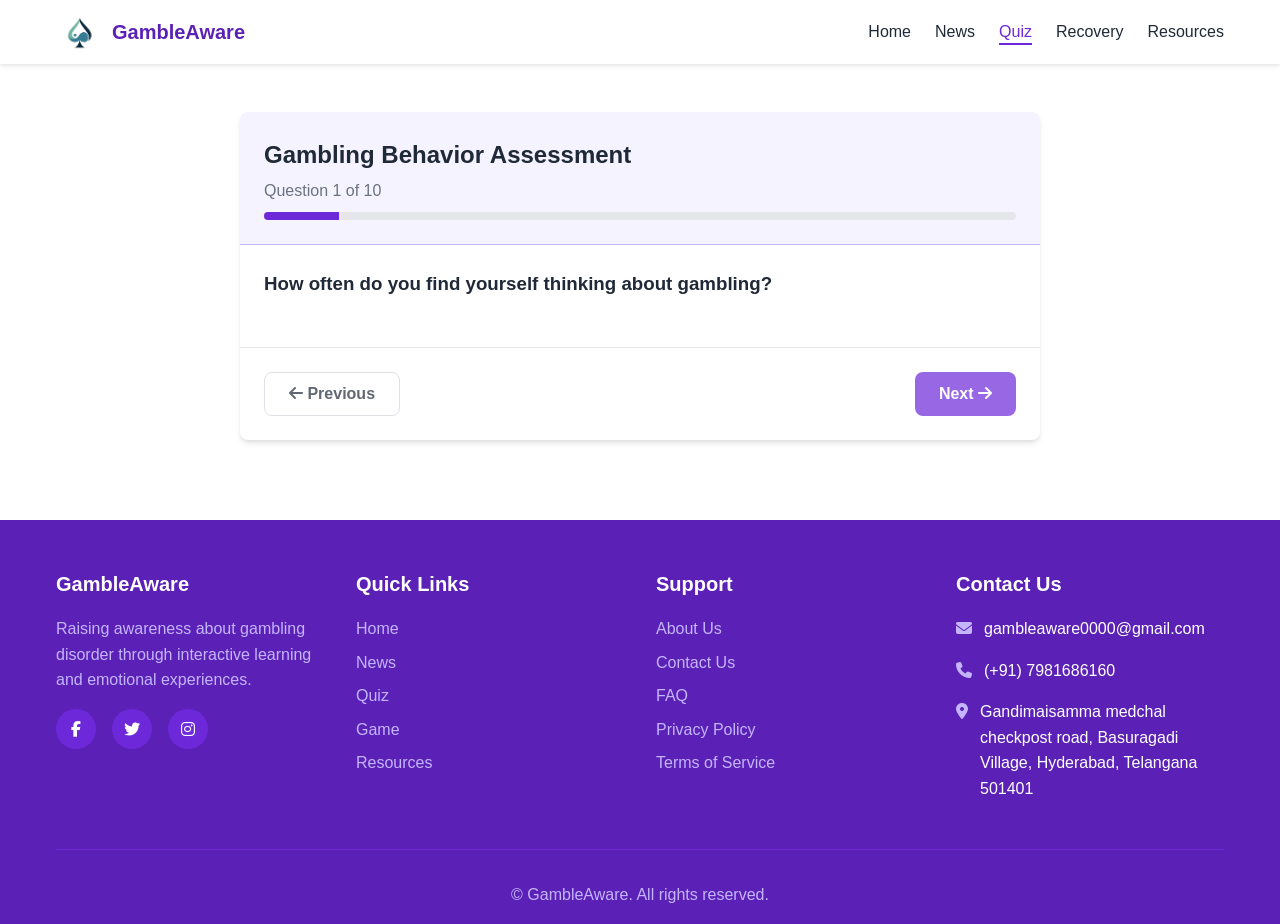
==== quiz.html @ 0cf283ca "Add files via upload" ====
<!DOCTYPE html>
<html lang="en">
<head>
    <meta charset="UTF-8">
    <meta name="viewport" content="width=device-width, initial-scale=1.0">
    <title>Quiz - GambleAware</title>
    <link rel="stylesheet" href="style.css">
    <link rel="stylesheet" href="https://cdnjs.cloudflare.com/ajax/libs/font-awesome/6.4.0/css/all.min.css">
</head>
<body>
    <!-- Navigation Bar -->
    <nav class="navbar">
        <div class="container">
            <div class="navbar-content">
                <div class="logo">
                    <a href="index1.html">
                        <div class="logo-circle"> <img src="unnamed-removebg-preview.png" alt=""> </div>
                        <span class="site-name">GambleAware</span>
                    </a>
                </div>
                
                <ul class="nav-links">
                    <li><a href="index1.html">Home</a></li>
                    <li><a href="news.html">News</a></li>
                    <li><a href="quiz.html" class="active">Quiz</a></li>
                    <li><a href="recovery.html">Recovery</a></li>
                    <li><a href="resources.html">Resources</a></li>
                </ul>
                
                <div class="mobile-menu-btn">
                    <i class="fas fa-bars"></i>
                </div>
            </div>
        </div>
    </nav>
    
    <!-- Mobile Menu -->
    <div class="mobile-menu">
        <ul class="mobile-nav-links">
            <li><a href="index1.html">Home</a></li>
            <li><a href="news.html">News</a></li>
            <li><a href="quiz.html">Quiz</a></li>
            <li><a href="game.html">Game</a></li>
            <li><a href="resources.html">Resources</a></li>
        </ul>
    </div>

    <!-- Quiz Section -->
    <section class="quiz-section">
        <div class="container">
            <div class="quiz-container">
                <!-- Quiz Card -->
                <div class="card quiz-card" id="quiz-card">
                    <div class="card-header">
                        <h2>Gambling Behavior Assessment</h2>
                        <p id="question-counter">Question 1 of 10</p>
                        <div class="progress-bar">
                            <div class="progress" id="quiz-progress"></div>
                        </div>
                    </div>
                    <div class="card-body">
                        <h3 id="question-text">How often do you find yourself thinking about gambling?</h3>
                        <div class="options-container" id="options-container">
                            <!-- Options will be inserted by JavaScript -->
                        </div>
                    </div>
                    <div class="card-footer">
                        <button class="btn btn-outline" id="prev-btn" disabled>
                            <i class="fas fa-arrow-left"></i> Previous
                        </button>
                        <button class="btn btn-primary" id="next-btn" disabled>
                            Next <i class="fas fa-arrow-right"></i>
                        </button>
                    </div>
                </div>

                <!-- Results Card (initially hidden) -->
                <div class="card results-card" id="results-card" style="display: none;">
                    <div class="card-header text-center">
                        <div id="result-icon"></div>
                        <h2>Your Result: <span id="result-category"></span></h2>
                        <p>Score: <span id="result-score"></span> out of 30</p>
                    </div>
                    <div class="card-body">
                        <p id="result-description"></p>
                        <div class="info-box">
                            <h4>What does this mean?</h4>
                            <p>This assessment is a screening tool and not a clinical diagnosis. If you're concerned about your gambling habits, consider speaking with a healthcare professional.</p>
                        </div>
                    </div>
                    <div class="card-footer center">
                        <a href="game.html" class="btn btn-primary">Try the Simulation Game</a>
                        <a href="resources.html" class="btn btn-outline">View Support Resources</a>
                    </div>
                </div>
            </div>
        </div>
    </section>

    <!-- Footer -->
    <footer class="footer">
        <div class="container">
            <div class="footer-grid">
                <!-- About -->
                <div class="footer-column">
                    <h3>GambleAware</h3>
                    <p>Raising awareness about gambling disorder through interactive learning and emotional experiences.</p>
                    <div class="social-links">
                        <a href="#"><i class="fab fa-facebook-f"></i></a>
                        <a href="#"><i class="fab fa-twitter"></i></a>
                        <a href="#"><i class="fab fa-instagram"></i></a>
                    </div>
                </div>

                <!-- Quick Links -->
                <div class="footer-column">
                    <h3>Quick Links</h3>
                    <ul class="footer-links">
                        <li><a href="index1.html">Home</a></li>
                        <li><a href="news.html">News</a></li>
                        <li><a href="quiz.html">Quiz</a></li>
                        <li><a href="game.html">Game</a></li>
                        <li><a href="resources.html">Resources</a></li>
                    </ul>
                </div>

                <!-- Support -->
                <div class="footer-column">
                    <h3>Support</h3>
                    <ul class="footer-links">
                        <li><a href="about.html">About Us</a></li>
                        <li><a href="contact.html">Contact Us</a></li>
                        <li><a href="#">FAQ</a></li>
                        <li><a href="#">Privacy Policy</a></li>
                        <li><a href="#">Terms of Service</a></li>
                    </ul>
                </div>

                <!-- Contact -->
                <div class="footer-column">
                    <h3>Contact Us</h3>
                    <ul class="contact-info">
                        <li>
                            <i class="fas fa-envelope"></i>
                            <span>gambleaware0000@gmail.com</span>
                        </li>
                        <li>
                            <i class="fas fa-phone"></i>
                            <span>(+91) 7981686160</span>
                        </li>
                        <li>
                            <i class="fas fa-map-marker-alt"></i>
                            <span>Gandimaisamma medchal checkpost road, Basuragadi Village, Hyderabad, Telangana 501401</span>
                        </li>
                    </ul>
                </div>
            </div>

            <div class="footer-bottom">
                <p>&copy; <span id="current-year"></span> GambleAware. All rights reserved.</p>
            </div>
        </div>
    </footer>

    <script src="js/main.js"></script>
    <script src="js/quiz.js"></script>
</body>
</html>
---- style.css ----
/* Base Styles */
:root {
    --primary: #6d28d9;
    --primary-dark: #5b21b6;
    --primary-light: #8b5cf6;
    --primary-lighter: #a78bfa;
    --primary-lightest: #c4b5fd;
    --primary-bg: #f5f3ff;
    --secondary: #7c3aed;
    --text-dark: #1f2937;
    --text-light: #6b7280;
    --white: #ffffff;
    --gray-100: #f3f4f6;
    --gray-200: #e5e7eb;
    --gray-300: #d1d5db;
    --gray-400: #9ca3af;
    --gray-500: #6b7280;
    --success: #10b981;
    --warning: #f59e0b;
    --danger: #ef4444;
    --border-radius: 0.5rem;
    --box-shadow: 0 4px 6px -1px rgba(0, 0, 0, 0.1), 0 2px 4px -1px rgba(0, 0, 0, 0.06);
    --transition: all 0.3s ease;
}

* {
    margin: 0;
    padding: 0;
    box-sizing: border-box;
}

body {
    font-family: 'Segoe UI', Tahoma, Geneva, Verdana, sans-serif;
    line-height: 1.6;
    color: var(--text-dark);
    background-color: var(--white);
}

.container {
    width: 100%;
    max-width: 1200px;
    margin: 0 auto;
    padding: 0 1rem;
}

a {
    text-decoration: none;
    color: var(--primary);
    transition: var(--transition);
}

a:hover {
    color: var(--primary-dark);
}

ul {
    list-style: none;
}

img {
    max-width: 100%;
}

.text-center {
    text-align: center;
}

.bold {
    font-weight: 700;
}

.hidden {
    display: none !important;
}

.section-title {
    font-size: 2rem;
    font-weight: 700;
    text-align: center;
    margin-bottom: 2rem;
}

.section-description {
    font-size: 1.2rem;
    color: var(--text-light);
    max-width: 800px;
    margin: 0 auto 2rem;
}

/* Buttons */
.btn {
    display: inline-block;
    padding: 0.75rem 1.5rem;
    border-radius: var(--border-radius);
    font-weight: 600;
    text-align: center;
    cursor: pointer;
    transition: var(--transition);
    border: none;
    font-size: 1rem;
}

.btn-primary {
    background-color: var(--primary);
    color: var(--white);
}

.btn-primary:hover {
    background-color: var(--primary-dark);
    color: var(--white);
    transform: translateY(-2px);
}

.btn-secondary {
    background-color: var(--secondary);
    color: var(--white);
}

.btn-secondary:hover {
    background-color: var(--primary-dark);
    color: var(--white);
    transform: translateY(-2px);
}

.btn-light {
    background-color: var(--white);
    color: var(--primary);
}

.btn-light:hover {
    background-color: var(--gray-100);
    transform: translateY(-2px);
}

.btn-outline {
    background-color: transparent;
    color: var(--text-dark);
    border: 1px solid var(--gray-300);
}

.btn-outline:hover {
    border-color: var(--primary);
    color: var(--primary);
    transform: translateY(-2px);
}

.btn-danger {
    background-color: var(--danger);
    color: var(--white);
}

.btn-danger:hover {
    background-color: #dc2626;
    color: var(--white);
}

.btn-small {
    padding: 0.25rem 0.5rem;
    font-size: 0.875rem;
}

.btn-large {
    padding: 1rem 2rem;
    font-size: 1.25rem;
}

.btn:disabled {
    opacity: 0.7;
    cursor: not-allowed;
    transform: none;
}

/* Navigation */
.navbar {
    background-color: var(--white);
    box-shadow: 0 2px 4px rgba(0, 0, 0, 0.1);
    position: sticky;
    top: 0;
    z-index: 100;
}

.navbar-content {
    display: flex;
    justify-content: space-between;
    align-items: center;
    height: 4rem;
}

.logo a {
    display: flex;
    align-items: center;
    color: var(--text-dark);
}

.logo-circle {
    width: 3rem;
    height: 3rem;
    color: var(--white);
    border-radius: 50%;
    display: flex;
    align-items: center;
    justify-content: center;
    font-weight: 700;
    margin-right: 0.5rem;
}

.site-name {
    font-size: 1.25rem;
    font-weight: 700;
    color: var(--primary-dark);
}

.nav-links {
    display: none;
}

.auth-buttons {
    display: none;
}

.mobile-menu-btn {
    font-size: 1.5rem;
    cursor: pointer;
    color: var(--text-dark);
}

.mobile-menu {
    display: none;
    background-color: var(--white);
    box-shadow: 0 4px 6px rgba(0, 0, 0, 0.1);
    overflow: hidden;
    max-height: 0;
    transition: max-height 0.3s ease;
}

.mobile-menu.active {
    display: block;
    max-height: 500px;
}

.mobile-nav-links li {
    border-bottom: 1px solid var(--gray-200);
}

.mobile-nav-links a {
    display: block;
    padding: 1rem;
    color: var(--text-dark);
}

.mobile-nav-links a:hover {
    background-color: var(--gray-100);
    color: var(--primary);
}

/* Hero Section */
.hero {
    background: linear-gradient(to right, var(--primary-dark), var(--primary));
    color: var(--white);
    padding: 5rem 0;
    text-align: center;
}

.hero-content {
    max-width: 800px;
    margin: 0 auto;
}

.hero h1 {
    font-size: 2.5rem;
    font-weight: 700;
    margin-bottom: 1.5rem;
}

.hero p {
    font-size: 1.25rem;
    margin-bottom: 2rem;
}

.hero-buttons {
    display: flex;
    flex-wrap: wrap;
    justify-content: center;
    gap: 1rem;
}

/* Features Section */
.features {
    padding: 4rem 0;
    background-color: var(--white);
}

.features h2 {
    text-align: center;
    font-size: 2rem;
    margin-bottom: 3rem;
}

.features-grid {
    display: grid;
    grid-template-columns: 1fr;
    gap: 2rem;
}

.feature-card {
    background-color: var(--primary-bg);
    padding: 1.5rem;
    border-radius: var(--border-radius);
    transition: var(--transition);
}

.feature-card:hover {
    transform: translateY(-5px);
}

.feature-icon {
    background-color: var(--primary-lightest);
    width: 3rem;
    height: 3rem;
    border-radius: 50%;
    display: flex;
    align-items: center;
    justify-content: center;
    margin-bottom: 1rem;
}

.feature-icon i {
    color: var(--primary);
    font-size: 1.5rem;
}

.feature-card h3 {
    font-size: 1.25rem;
    margin-bottom: 0.5rem;
}

.feature-card p {
    color: var(--text-light);
}

/* Call to Action */
.cta {
    background-color: var(--primary-bg);
    padding: 4rem 0;
    text-align: center;
}

.cta h2 {
    font-size: 2rem;
    margin-bottom: 1rem;
}

.cta p {
    font-size: 1.25rem;
    color: var(--text-light);
    max-width: 600px;
    margin: 0 auto 2rem;
}

/* News Preview */
.news-preview {
    padding: 4rem 0;
    background-color: var(--white);
}

.section-header {
    display: flex;
    justify-content: space-between;
    align-items: center;
    margin-bottom: 2rem;
}

.section-header h2 {
    font-size: 2rem;
}

.view-all {
    display: flex;
    align-items: center;
    color: var(--primary);
    font-weight: 600;
}

.view-all i {
    margin-left: 0.25rem;
}

.news-grid {
    display: grid;
    grid-template-columns: 1fr;
    gap: 2rem;
}

.news-card {
    border: 1px solid var(--gray-200);
    border-radius: var(--border-radius);
    overflow: hidden;
    box-shadow: var(--box-shadow);
    transition: var(--transition);
}

.news-card:hover {
    transform: translateY(-5px);
    box-shadow: 0 10px 15px -3px rgba(0, 0, 0, 0.1), 0 4px 6px -2px rgba(0, 0, 0, 0.05);
}

.news-image {
    height: 12rem;
    background-color: var(--primary-lightest);
}

.news-content {
    padding: 1rem;
}

.news-content h3 {
    font-size: 1.25rem;
    margin-bottom: 0.5rem;
}

.news-content p {
    color: var(--text-light);
    margin-bottom: 1rem;
}

.read-more {
    color: var(--primary);
    font-size: 0.875rem;
    font-weight: 600;
}

/* Footer */
.footer {
    background-color: var(--primary-dark);
    color: var(--white);
    padding: 3rem 0 1rem;
}

.footer-grid {
    display: grid;
    grid-template-columns: 1fr;
    gap: 2rem;
    margin-bottom: 2rem;
}

.footer-column h3 {
    font-size: 1.25rem;
    margin-bottom: 1rem;
}

.footer-column p {
    color: var(--primary-lightest);
    margin-bottom: 1rem;
}

.social-links {
    display: flex;
    gap: 1rem;
}

.social-links a {
    background-color: var(--primary);
    color: var(--white);
    width: 2.5rem;
    height: 2.5rem;
    border-radius: 50%;
    display: flex;
    align-items: center;
    justify-content: center;
    transition: var(--transition);
}

.social-links a:hover {
    background-color: var(--secondary);
    transform: translateY(-3px);
}

.footer-links li {
    margin-bottom: 0.5rem;
}

.footer-links a {
    color: var(--primary-lightest);
}

.footer-links a:hover {
    color: var(--white);
}

.contact-info li {
    display: flex;
    align-items: flex-start;
    margin-bottom: 1rem;
}

.contact-info i {
    color: var(--primary-lightest);
    margin-right: 0.75rem;
    margin-top: 0.25rem;
}

.footer-bottom {
    text-align: center;
    padding-top: 2rem;
    border-top: 1px solid var(--primary);
    color: var(--primary-lightest);
}

/* Cards */
.card {
    background-color: var(--white);
    border-radius: var(--border-radius);
    box-shadow: var(--box-shadow);
    overflow: hidden;
    margin-bottom: 2rem;
}

.card-header {
    padding: 1.5rem;
    background-color: var(--primary-bg);
    border-bottom: 1px solid var(--primary-lightest);
}

.card-header h2 {
    font-size: 1.5rem;
    display: flex;
    align-items: center;
}

.card-header h2 i {
    margin-right: 0.5rem;
    color: var(--primary);
}

.card-header p {
    color: var(--text-light);
    margin-top: 0.25rem;
}

.card-body {
    padding: 1.5rem;
}

.card-footer {
    padding: 1.5rem;
    border-top: 1px solid var(--gray-200);
    display: flex;
    justify-content: space-between;
}

.card-footer.center {
    justify-content: center;
    gap: 1rem;
    flex-wrap: wrap;
}

/* Quiz Styles */
.quiz-section {
    padding: 3rem 0;
}

.quiz-container {
    max-width: 800px;
    margin: 0 auto;
}

.progress-bar {
    height: 0.5rem;
    background-color: var(--gray-200);
    border-radius: 1rem;
    margin-top: 0.5rem;
    overflow: hidden;
}

.progress {
    height: 100%;
    background-color: var(--primary);
    width: 10%; /* Will be updated by JS */
    transition: width 0.3s ease;
}

.options-container {
    margin-top: 1.5rem;
}

.option-item {
    display: flex;
    align-items: center;
    padding: 0.75rem;
    margin-bottom: 0.75rem;
    border-radius: var(--border-radius);
    cursor: pointer;
    transition: var(--transition);
}

.option-item:hover {
    background-color: var(--primary-bg);
}

.option-item.selected {
    background-color: var(--primary-lightest);
}

.radio-input {
    margin-right: 0.75rem;
}

.results-card {
    text-align: center;
}

#result-icon {
    font-size: 3rem;
    margin-bottom: 1rem;
}

.info-box {
    background-color: var(--primary-bg);
    padding: 1rem;
    border-radius: var(--border-radius);
    border: 1px solid var(--primary-lightest);
    margin: 1rem 0;
}

/* Game Styles */
.game-section {
    padding: 3rem 0;
}

.game-grid {
    display: grid;
    grid-template-columns: 1fr;
    gap: 1.5rem;
}

.game-main {
    width: 100%;
}

.balance {
    display: flex;
    align-items: center;
    font-weight: 600;
    color: var(--warning);
}

.balance i {
    margin-right: 0.5rem;
}

.slot-machine {
    position: relative;
    margin-bottom: 1.5rem;
}

#slot-canvas {
    width: 100%;
    height: 150px;
    border: 2px solid var(--gray-300);
    border-radius: var(--border-radius);
    background-color: var(--gray-100);
}

.character-mood {
    position: absolute;
    bottom: 1rem;
    left: 1rem;
    width: 4rem;
    height: 4rem;
    border-radius: 50%;
    display: flex;
    align-items: center;
    justify-content: center;
    font-size: 2rem;
}

.character-mood.neutral {
    background-color: var(--gray-100);
}

.character-mood.happy {
    background-color: #d1fae5;
}

.character-mood.sad {
    background-color: #fee2e2;
}

.character-mood.desperate {
    background-color: #fecaca;
}

.result-overlay {
    position: absolute;
    top: 0;
    left: 0;
    width: 100%;
    height: 100%;
    display: flex;
    align-items: center;
    justify-content: center;
    font-size: 1.5rem;
    font-weight: 700;
}

.result-overlay.win {
    color: var(--success);
}

.result-overlay.lose {
    color: var(--danger);
}

.betting-controls {
    margin-top: 1.5rem;
}

.bet-amount {
    display: flex;
    justify-content: space-between;
    align-items: center;
    margin-bottom: 1rem;
}

.bet-buttons {
    display: flex;
    gap: 0.5rem;
}

.stats-grid {
    display: grid;
    gap: 0.75rem;
}

.stat-item {
    display: flex;
    justify-content: space-between;
    font-size: 0.875rem;
}

.health-bar-container {
    height: 0.5rem;
    background-color: var(--gray-200);
    border-radius: 1rem;
    overflow: hidden;
    margin-top: 0.5rem;
}

.health-bar {
    height: 100%;
    width: 100%;
    background-color: var(--success);
    transition: width 0.3s ease, background-color 0.3s ease;
}

.info-card {
    background-color: var(--primary-bg);
}

.info-card .card-header h2 {
    color: var(--warning);
}

/* Modal Styles */
.modal {
    position: fixed;
    top: 0;
    left: 0;
    width: 100%;
    height: 100%;
    background-color: rgba(0, 0, 0, 0.5);
    display: flex;
    align-items: center;
    justify-content: center;
    z-index: 1000;
}

.modal-content {
    background-color: var(--white);
    border-radius: var(--border-radius);
    max-width: 500px;
    width: 90%;
    box-shadow: 0 25px 50px -12px rgba(0, 0, 0, 0.25);
    overflow: hidden;
}

.modal-header {
    padding: 1.5rem;
    background-color: var(--primary-bg);
    border-bottom: 1px solid var(--primary-lightest);
    text-align: center;
}

.modal-icon {
    font-size: 3rem;
    margin-bottom: 1rem;
}

.modal-body {
    padding: 1.5rem;
}

.modal-body ul {
    list-style: disc;
    padding-left: 1.5rem;
    margin: 1rem 0;
}

.modal-footer {
    padding: 1.5rem;
    border-top: 1px solid var(--gray-200);
    display: flex;
    flex-direction: column;
    align-items: center;
}

.small-text {
    font-size: 0.875rem;
    color: var(--text-light);
    margin-top: 0.75rem;
    text-align: center;
}

.text-danger {
    color: var(--danger);
}

/* Resources Styles */
.resources-section {
    padding: 3rem 0;
}

.tabs-container {
    margin-bottom: 3rem;
}

.tabs {
    display: flex;
    flex-wrap: wrap;
    border-bottom: 1px solid var(--gray-300);
    margin-bottom: 2rem;
}

.tab-btn {
    padding: 0.75rem 1rem;
    background: none;
    border: none;
    cursor: pointer;
    font-weight: 600;
    color: var(--text-light);
    transition: var(--transition);
    border-bottom: 2px solid transparent;
}

.tab-btn:hover {
    color: var(--primary);
}

.tab-btn.active {
    color: var(--primary);
    border-bottom-color: var(--primary);
}

.tab-content {
    display: none;
}

.tab-content.active {
    display: block;
}

.helplines-grid {
    display: grid;
    grid-template-columns: 1fr;
    gap: 1rem;
}

.helpline-item {
    background-color: var(--primary-bg);
    padding: 1rem;
    border-radius: var(--border-radius);
    border: 1px solid var(--primary-lightest);
}

.helpline-country {
    font-weight: 600;
    margin-bottom: 0.25rem;
}

.treatment-options {
    display: grid;
    gap: 1rem;
}

.treatment-option {
    background-color: var(--primary-bg);
    padding: 1rem;
    border-radius: var(--border-radius);
    border: 1px solid var(--primary-lightest);
}

.treatment-option h3 {
    margin-bottom: 0.5rem;
}

.resource-list {
    display: grid;
    gap: 0.75rem;
}

.resource-list li {
    display: flex;
    align-items: flex-start;
}

.resource-icon {
    background-color: var(--primary-lightest);
    color: var(--primary);
    width: 1.5rem;
    height: 1.5rem;
    border-radius: 50%;
    display: flex;
    align-items: center;
    justify-content: center;
    margin-right: 0.75rem;
    flex-shrink: 0;
}

.family-support {
    display: grid;
    gap: 1rem;
}

.support-option {
    background-color: var(--primary-bg);
    padding: 1rem;
    border-radius: var(--border-radius);
    border: 1px solid var(--primary-lightest);
}

.support-option h3 {
    margin-bottom: 0.5rem;
}

.support-option a {
    display: inline-block;
    margin-top: 0.5rem;
}

.self-help-strategies {
    display: grid;
    gap: 1rem;
}

.strategy {
    background-color: var(--primary-bg);
    padding: 1rem;
    border-radius: var(--border-radius);
    border: 1px solid var(--primary-lightest);
}

.strategy h3 {
    margin-bottom: 0.5rem;
}

.strategy ul {
    list-style: disc;
    padding-left: 1.5rem;
    margin-top: 0.5rem;
}

.online-resources-grid {
    display: grid;
    grid-template-columns: 1fr;
    gap: 1rem;
}

.resource-item {
    background-color: var(--primary-bg);
    padding: 1rem;
    border-radius: var(--border-radius);
    border: 1px solid var(--primary-lightest);
}

.resource-item h3 {
    margin-bottom: 0.5rem;
}

.resource-item a {
    display: inline-block;
    margin-top: 0.5rem;
}

.message-of-hope {
    background-color: var(--primary-bg);
    padding: 2rem;
    border-radius: var(--border-radius);
    border: 1px solid var(--primary-lightest);
}

.testimonial {
    background-color: var(--white);
    padding: 1.5rem;
    border-radius: var(--border-radius);
    margin: 1.5rem 0;
}

blockquote {
    font-style: italic;
    color: var(--text-light);
    border-left: 4px solid var(--primary-lightest);
    padding-left: 1rem;
}

blockquote footer {
    margin-top: 0.5rem;
    font-weight: 600;
    color: var(--text-dark);
}

.action-buttons {
    display: flex;
    flex-wrap: wrap;
    justify-content: center;
    gap: 1rem;
    margin-top: 1.5rem;
}

/* Animations */
@keyframes fade-in {
    from {
        opacity: 0;
    }
    to {
        opacity: 1;
    }
}

.fade-in {
    animation: fade-in 1s ease-in-out;
}

/* Responsive Styles */
@media (min-width: 768px) {
    .nav-links {
        display: flex;
        gap: 1.5rem;
    }
    
    .nav-links a {
        color: var(--text-dark);
        font-weight: 500;
        position: relative;
    }
    
    .nav-links a:hover, .nav-links a.active {
        color: var(--primary);
    }
    
    .nav-links a::after {
        content: '';
        position: absolute;
        bottom: -5px;
        left: 0;
        width: 0;
        height: 2px;
        background-color: var(--primary);
        transition: var(--transition);
    }
    
    .nav-links a:hover::after, .nav-links a.active::after {
        width: 100%;
    }
    
    .auth-buttons {
        display: flex;
        gap: 1rem;
    }
    
    .mobile-menu-btn {
        display: none;
    }
    
    .hero h1 {
        font-size: 3.5rem;
    }
    
    .features-grid {
        grid-template-columns: repeat(3, 1fr);
    }
    
    .news-grid {
        grid-template-columns: repeat(3, 1fr);
    }
    
    .footer-grid {
        grid-template-columns: repeat(4, 1fr);
    }
    
    .game-grid {
        grid-template-columns: 2fr 1fr;
    }
    
    .helplines-grid {
        grid-template-columns: repeat(2, 1fr);
    }
    
    .treatment-options {
        grid-template-columns: repeat(3, 1fr);
    }
    
    .family-support {
        grid-template-columns: repeat(2, 1fr);
    }
    
    .online-resources-grid {
        grid-template-columns: repeat(2, 1fr);
    }
}

@media (min-width: 1024px) {
    .hero h1 {
        font-size: 4rem;
    }
}
/* News Page Specific Styles */
/* Add these to your existing styles.css file */

.news-section {
    padding: 3rem 0;
}

/* Featured Article */
.featured-article {
    margin-bottom: 3rem;
}

.featured-article-grid {
    display: grid;
    grid-template-columns: 1fr;
    gap: 1.5rem;
    background-color: var(--white);
    border-radius: var(--border-radius);
    overflow: hidden;
    box-shadow: var(--box-shadow);
}

div.featured-image{
    height: 300px;
    margin-top: 100px;
}
.featured-image {
    
    height: 400px;
    background-color: var(--primary-lightest);
}

.featured-content {
    padding: 1.5rem;
}

.article-meta {
    display: flex;
    justify-content: space-between;
    align-items: center;
    margin-bottom: 1rem;
}

.badge {
    display: inline-block;
    padding: 0.25rem 0.75rem;
    border-radius: 1rem;
    font-size: 0.75rem;
    font-weight: 600;
    text-transform: uppercase;
}

.badge.primary {
    background-color: var(--primary);
    color: var(--white);
}

.badge.research {
    background-color: #3b82f6;
    color: var(--white);
}

.badge.treatment {
    background-color: #10b981;
    color: var(--white);
}

.badge.awareness {
    background-color: #f59e0b;
    color: var(--white);
}

.article-date {
    font-size: 0.875rem;
    color: var(--text-light);
}

.article-date i {
    margin-right: 0.25rem;
}

.featured-content h2 {
    font-size: 1.75rem;
    margin-bottom: 1rem;
}

.article-excerpt {
    font-size: 1.125rem;
    font-weight: 500;
    margin-bottom: 1rem;
    color: var(--text-dark);
}

.article-summary {
    color: var(--text-light);
    margin-bottom: 1.5rem;
}

/* News Grid */
.news-grid {
    display: grid;
    grid-template-columns: 1fr;
    gap: 2rem;
}

.news-card {
    background-color: var(--white);
    border-radius: var(--border-radius);
    overflow: hidden;
    box-shadow: var(--box-shadow);
    transition: var(--transition);
}

.news-card:hover {
    transform: translateY(-5px);
    box-shadow: 0 10px 15px -3px rgba(0, 0, 0, 0.1), 0 4px 6px -2px rgba(0, 0, 0, 0.05);
}

.news-image {
    height: 200px;
    background-color: var(--primary-lightest);
}

.news-content {
    padding: 1.5rem;
}

.news-content h3 {
    font-size: 1.25rem;
    margin-bottom: 0.75rem;
}

.news-content p {
    color: var(--text-light);
    margin-bottom: 1rem;
}

.read-more {
    display: inline-flex;
    align-items: center;
    color: var(--primary);
    font-size: 0.875rem;
    font-weight: 600;
}

.read-more i {
    margin-left: 0.25rem;
    font-size: 0.75rem;
    transition: var(--transition);
}

.read-more:hover i {
    transform: translateX(3px);
}

/* Newsletter Section */
.newsletter-section {
    margin-top: 4rem;
    background-color: var(--primary-bg);
    padding: 2.5rem;
    border-radius: var(--border-radius);
    text-align: center;
}

.newsletter-content {
    max-width: 600px;
    margin: 0 auto;
}

.newsletter-content h2 {
    margin-bottom: 1rem;
}

.newsletter-content p {
    margin-bottom: 1.5rem;
    color: var(--text-light);
}

.newsletter-form {
    display: flex;
    flex-direction: column;
    gap: 1rem;
    margin-bottom: 1rem;
}

.newsletter-form input {
    padding: 0.75rem 1rem;
    border: 1px solid var(--gray-300);
    border-radius: var(--border-radius);
    font-size: 1rem;
}

.newsletter-form input:focus {
    outline: none;
    border-color: var(--primary);
    box-shadow: 0 0 0 2px rgba(109, 40, 217, 0.2);
}

.small-text {
    font-size: 0.875rem;
    color: var(--text-light);
}

.mt-4 {
    margin-top: 2rem;
}

/* Responsive Styles */
@media (min-width: 768px) {
    .featured-article-grid {
        grid-template-columns: 1fr 1fr;
    }
    
    .featured-image {
        height: auto;
    }
    
    .news-grid {
        grid-template-columns: repeat(2, 1fr);
    }
    
    .newsletter-form {
        flex-direction: row;
    }
    
    .newsletter-form input {
        flex: 1;
    }
}

@media (min-width: 1024px) {
    .news-grid {
        grid-template-columns: repeat(3, 1fr);
    }
}

.dropdown {
    position: relative;
    display: inline-block;
  }

  .dropdown-btn {
    display: flex;
    align-items: center;
    background: none;
    border: none;
    color: var(--white);
    padding: 0.5rem 0.75rem;
    cursor: pointer;
    font-weight: 500;
    font-size: 1rem;
    border-radius: var(--border-radius);
    transition: all 0.3s ease;
  }

  .dropdown-btn:hover {
    background-color: var(--primary);
  }

  .dropdown-btn i {
    margin-left: 0.25rem;
    transition: transform 0.2s ease;
  }

  .dropdown-content {
    display: none;
    position: absolute;
    right: 0;
    min-width: 10rem;
    background-color: var(--primary-dark);
    border-radius: var(--border-radius);
    box-shadow: var(--shadow-lg);
    z-index: 1;
  }

  .dropdown-content a {
    display: block;
    padding: 0.75rem 1rem;
    color: var(--white);
  }

  .dropdown-content a:hover {
    background-color: var(--primary-light);
  }

  .dropdown:hover .dropdown-content {
    display: block;
  }

  .dropdown:hover .dropdown-btn i {
    transform: rotate(180deg);
  }
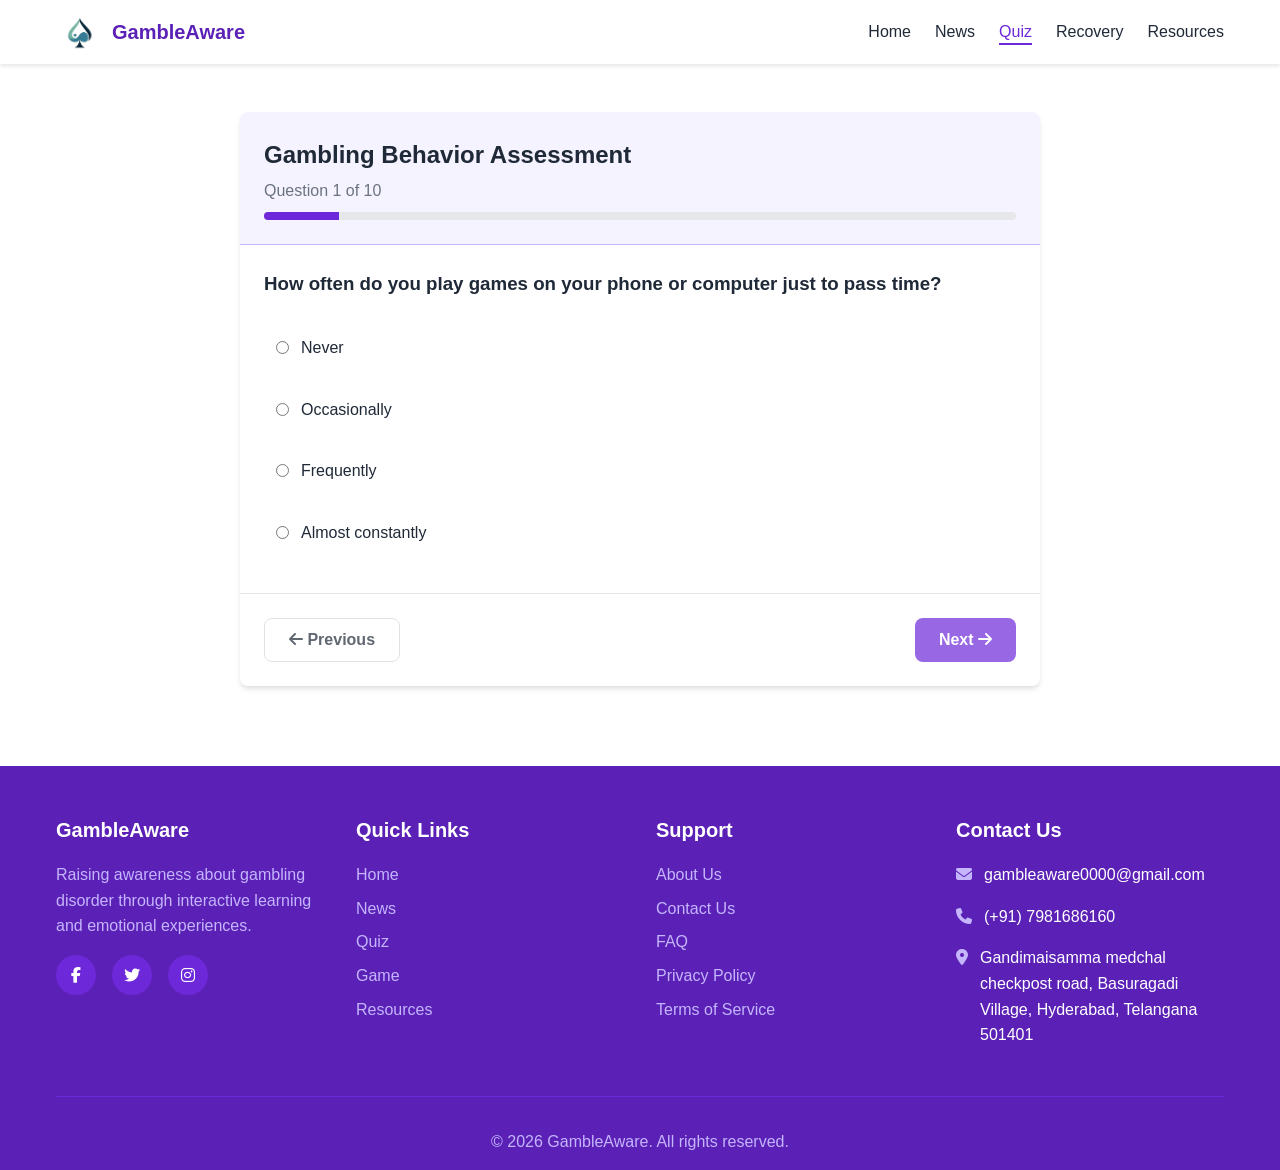
==== commit e80c313b: "Update quiz.html" ====
--- a/quiz.html
+++ b/quiz.html
@@ -89,7 +89,7 @@
                         </div>
                     </div>
                     <div class="card-footer center">
-                        <a href="game.html" class="btn btn-primary">Try the Simulation Game</a>
+                        <a href="recovery.html" class="btn btn-primary">Divert Your Path</a>
                         <a href="resources.html" class="btn btn-outline">View Support Resources</a>
                     </div>
                 </div>
@@ -162,7 +162,7 @@
         </div>
     </footer>
 
-    <script src="js/main.js"></script>
-    <script src="js/quiz.js"></script>
+    <script src="main.js"></script>
+    <script src="quiz.js"></script>
 </body>
-</html>+</html>
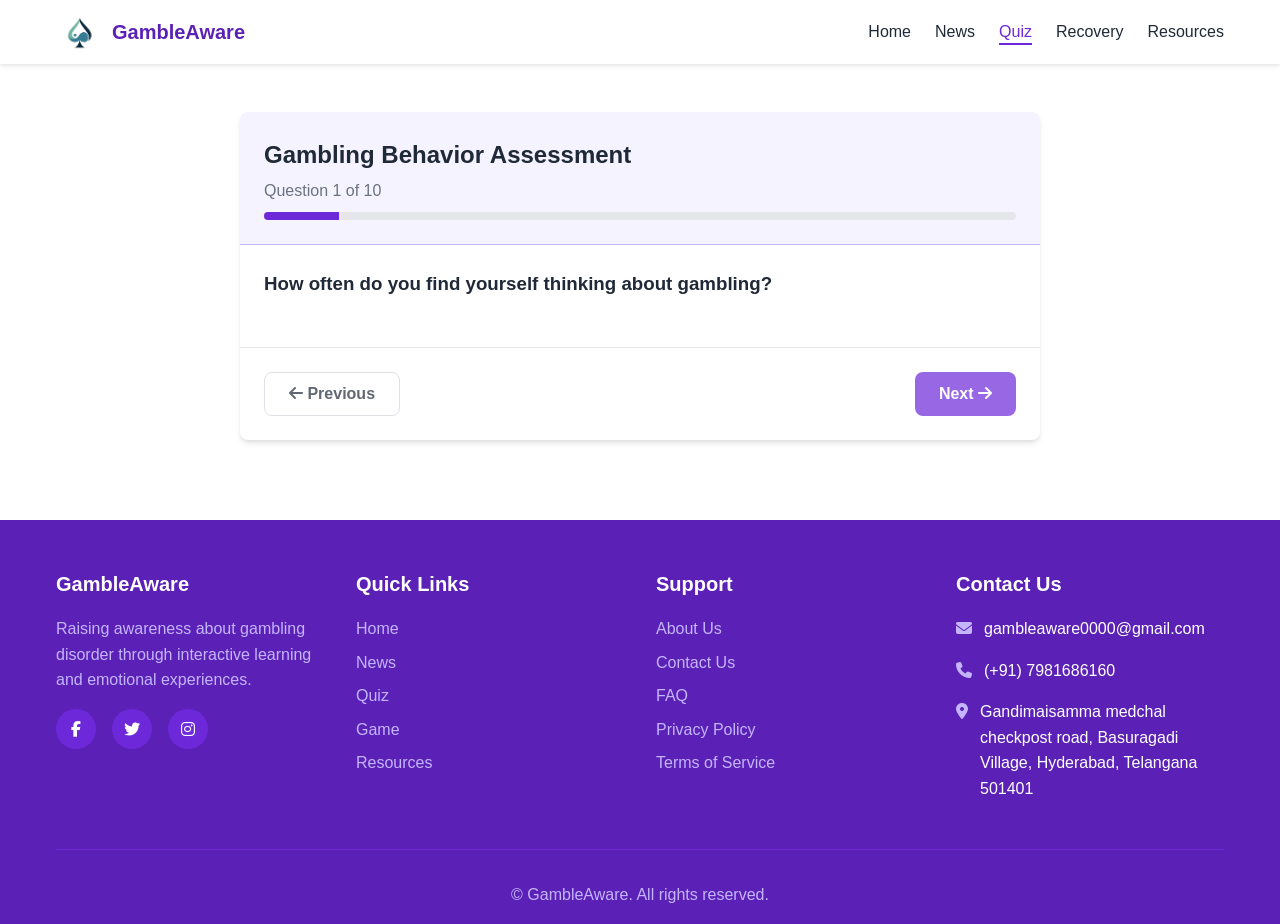
==== commit 0d5241dd: "Update quiz.html" ====
--- a/quiz.html
+++ b/quiz.html
@@ -89,7 +89,7 @@
                         </div>
                     </div>
                     <div class="card-footer center">
-                        <a href="recovery.html" class="btn btn-primary">Divert Your Path</a>
+                        <a href="recovery.html" class="btn btn-primary">Divert your Path</a>
                         <a href="resources.html" class="btn btn-outline">View Support Resources</a>
                     </div>
                 </div>
@@ -162,7 +162,7 @@
         </div>
     </footer>
 
-    <script src="main.js"></script>
-    <script src="quiz.js"></script>
+    <script src="js/main.js"></script>
+    <script src="js/quiz.js"></script>
 </body>
 </html>
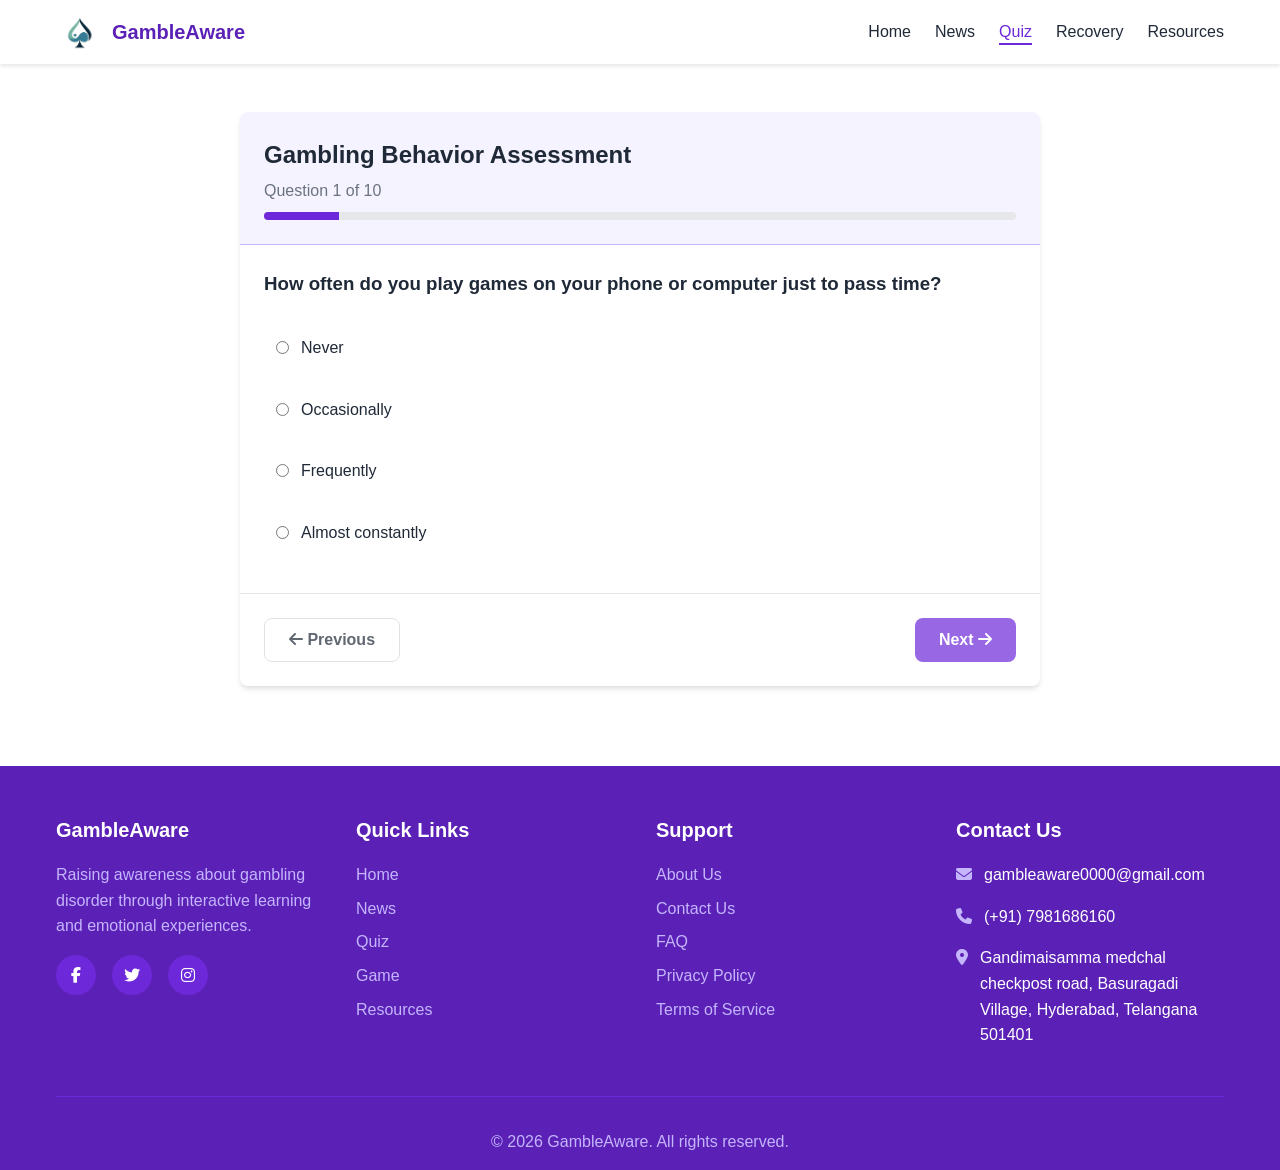
==== commit 29383276: "Update quiz.html" ====
--- a/quiz.html
+++ b/quiz.html
@@ -162,7 +162,7 @@
         </div>
     </footer>
 
-    <script src="js/main.js"></script>
-    <script src="js/quiz.js"></script>
+    <script src="main.js"></script>
+    <script src="quiz.js"></script>
 </body>
 </html>
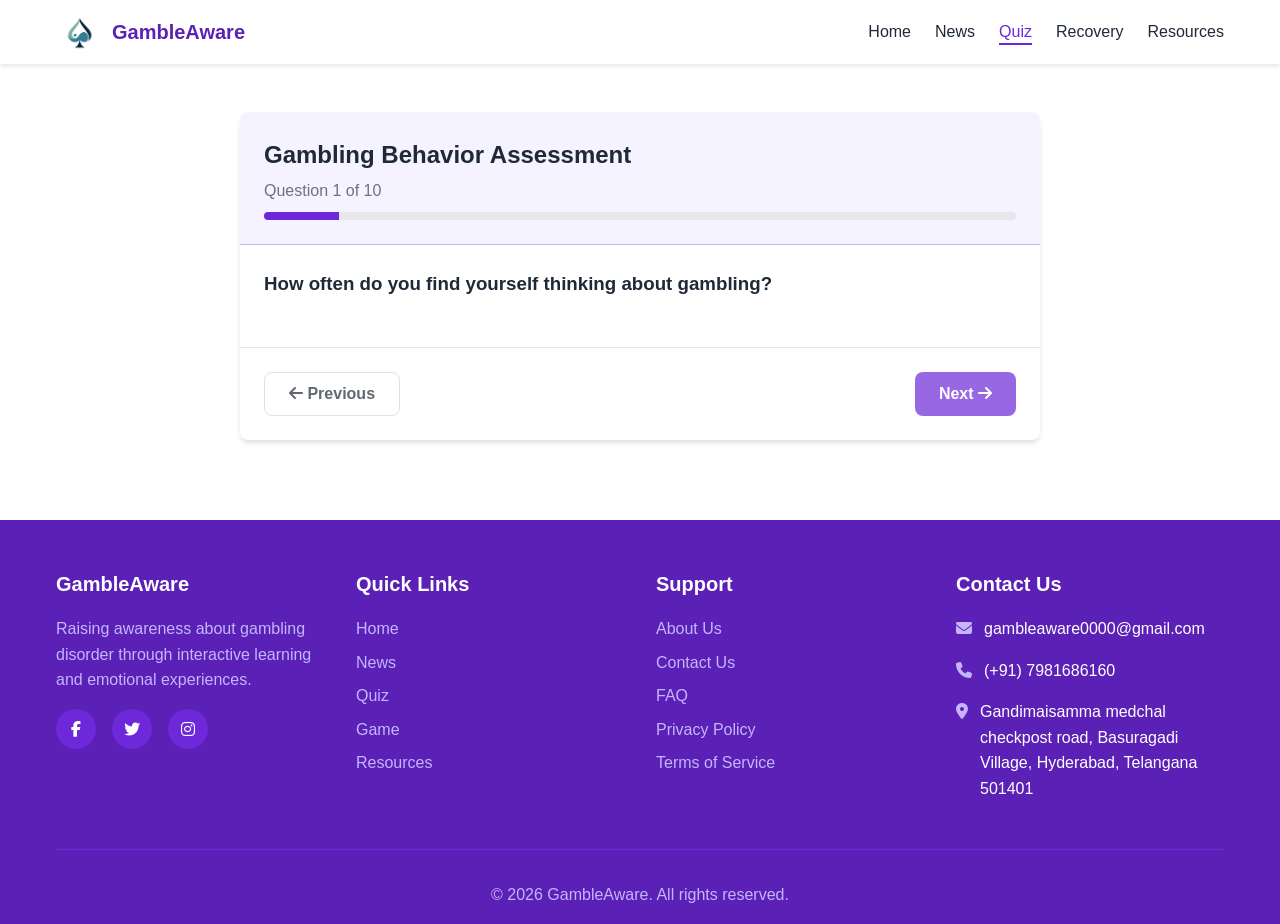
==== commit 6b167f66: "Update quiz.html" ====
--- a/quiz.html
+++ b/quiz.html
@@ -163,6 +163,6 @@
     </footer>
 
     <script src="main.js"></script>
-    <script src="quiz.js"></script>
+    <script src="OnlineGambling-Awareness/quiz.js"></script>
 </body>
 </html>
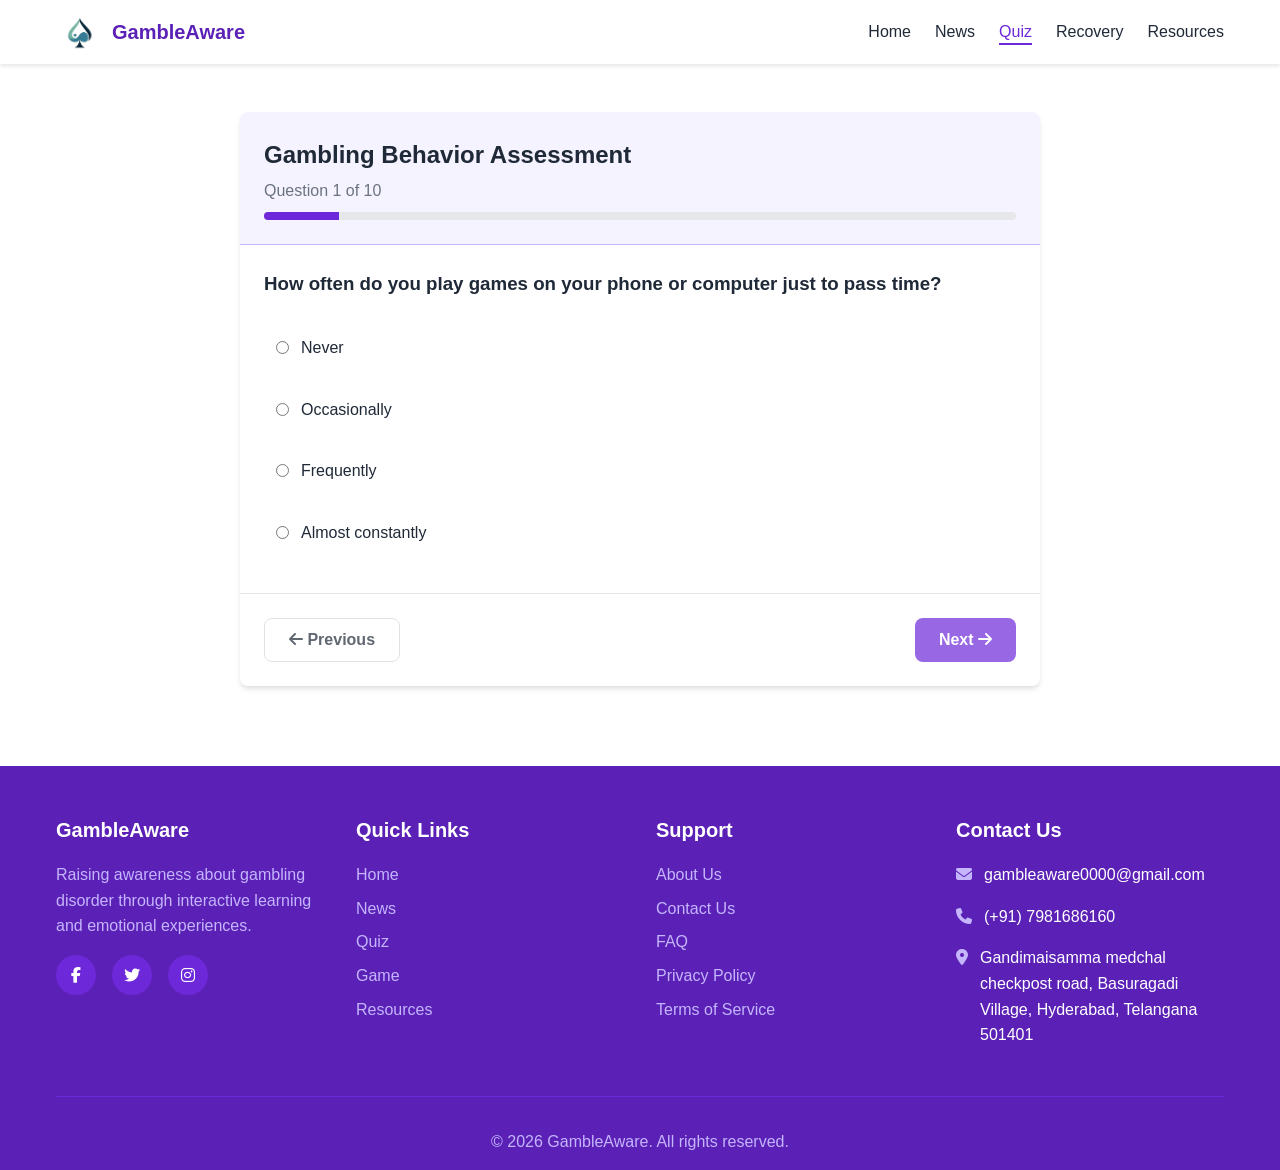
==== commit aa5c3585: "Update quiz.html" ====
--- a/quiz.html
+++ b/quiz.html
@@ -163,6 +163,6 @@
     </footer>
 
     <script src="main.js"></script>
-    <script src="OnlineGambling-Awareness/quiz.js"></script>
+    <script src="quze.js"></script>
 </body>
 </html>
